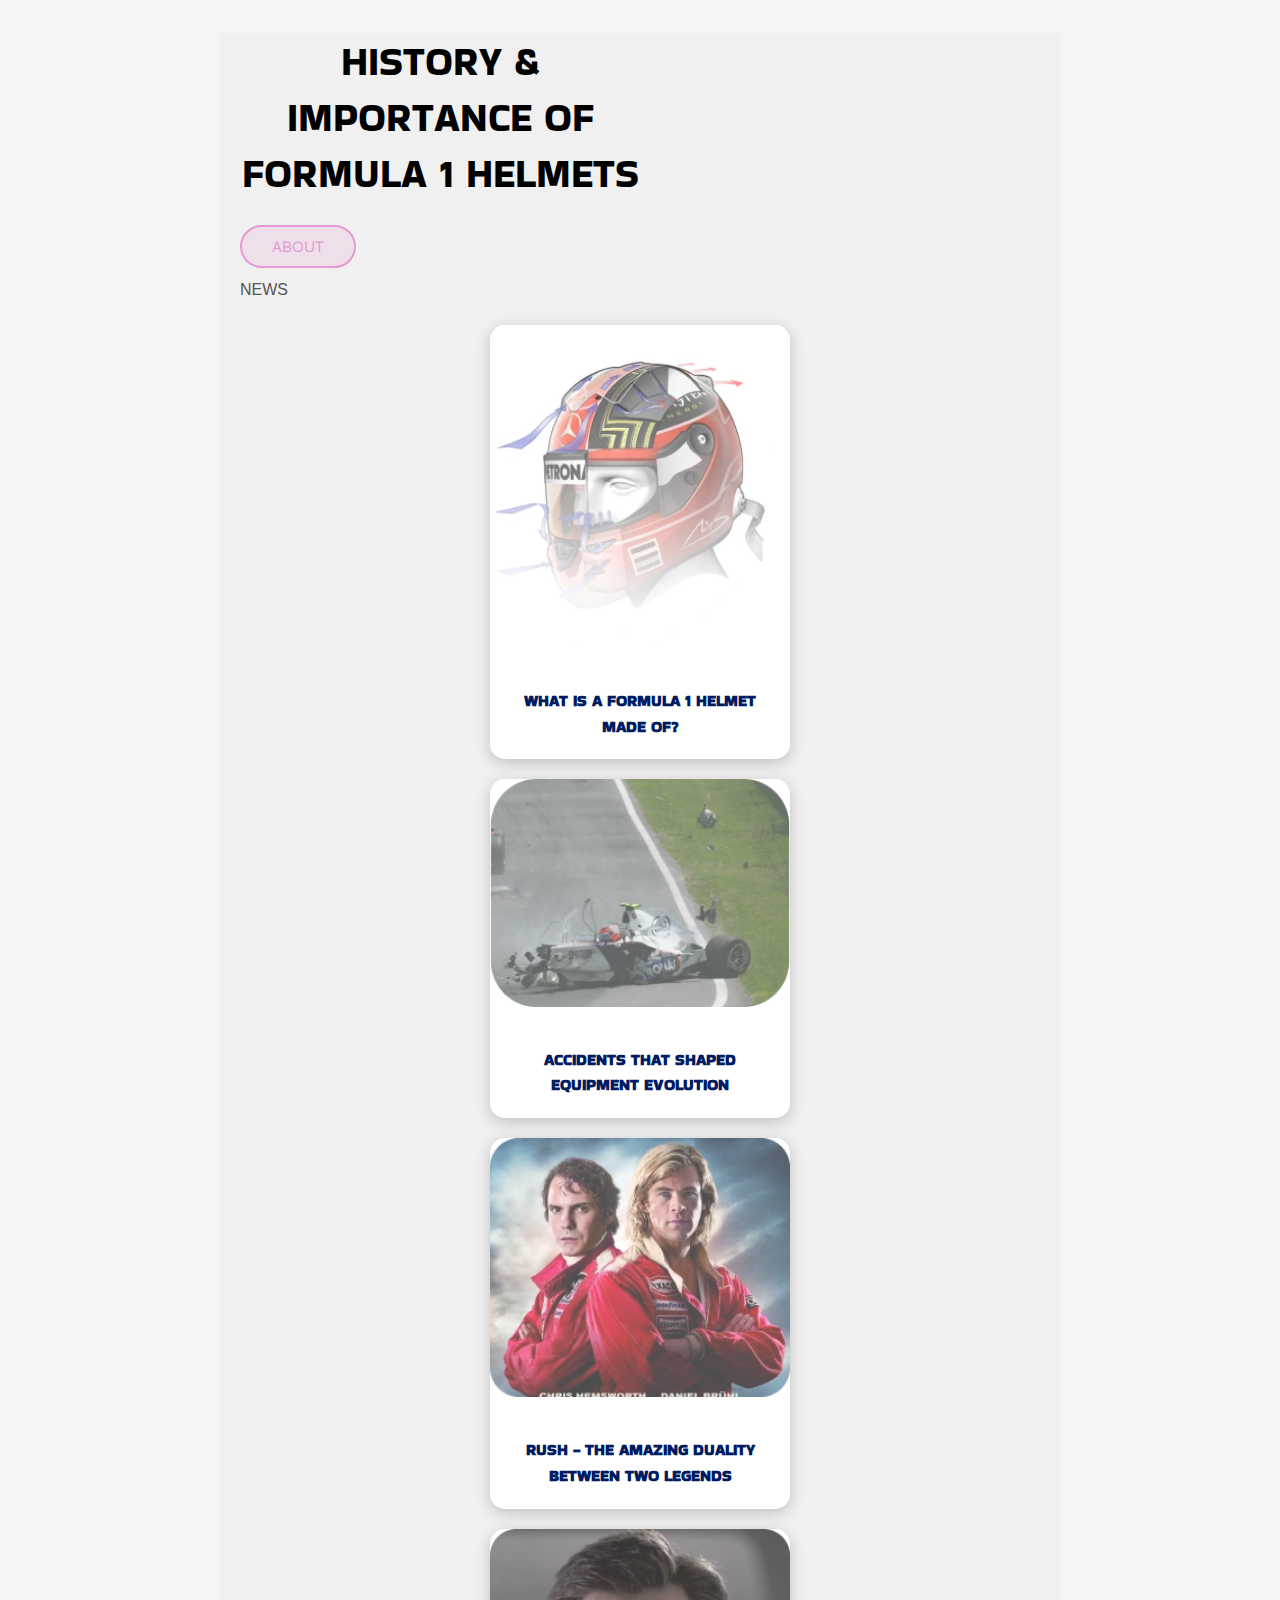
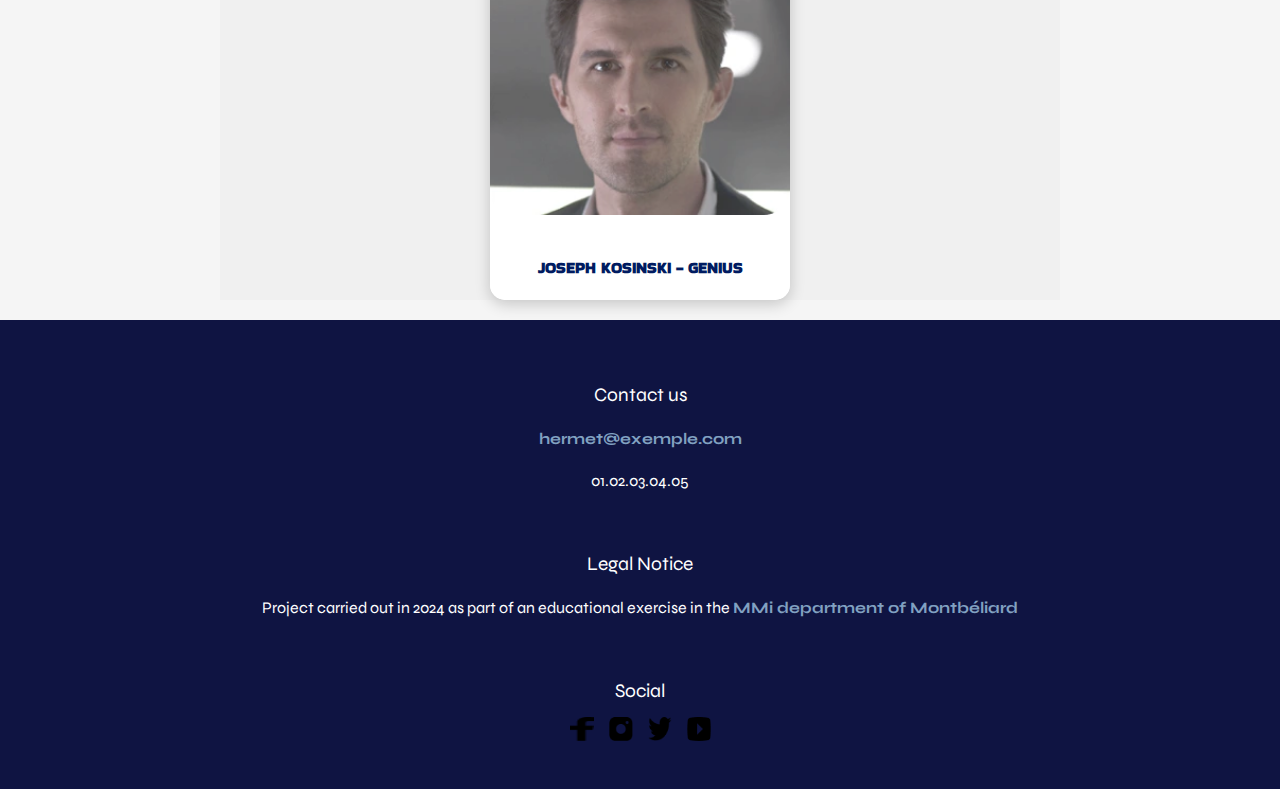
==== en/landingpage.html @ 0acca0cc "versions anglaises" ====
<!DOCTYPE html>
<html lang="en">
<head>
    <meta charset="UTF-8">
    <meta name="viewport" content="width=device-width, initial-scale=1.0">
    <title>Helmet History</title>
    <link rel="stylesheet" href="/src/css/style.css">
    <script type="module" src="/src/js/script.js"></script>
    </head>
<body>
    
    <header class="header">
        <video class="video-background" autoplay muted loop>
            <source src="http://geiss-solene.fr/videos/background_header.mp4" type="video/mp4">
            Your browser does not support the video tag.
        </video>
        <button class="menu-btn" aria-expanded="false" aria-controls="menu">
            <span class="menu-btn__icon">❯</span>
        </button>
        <nav class="menu" id="menu" aria-hidden="true">

            <h2 class="menu__title">MENU</h2>
            <ul class="menu__list">
                <li><a href="/index.html" class="menu__link">HOME</a></li>
                <li><a href="/fr/casque_futur.html" class="menu__link">THE HELMET OF THE FUTURE</a></li>
                <li><a href="/fr/histoire.html" class="menu__link">THE HISTORY OF HELMETS</a></li>
                <li><a href="/fr/article1.html" class="menu__link">THE COMPOSITION OF A HELMET</a></li>
                <li><a href="/fr/accidents.html" class="menu__link">ACCIDENTS</a></li>
                <li><a href="/fr/rush.html" class="menu__link">RUSH</a></li>
                <li><a href="#" class="menu__link">JOSEPH KOSINSKI</a></li>
                <li><a href="#" class="menu__link">EXTERNAL LINKS</a></li>
            </ul>
            <p class="menu__contact"><a href="#" class="menu__link">Contact us</a></p>
        </nav>
        <img class="helmet_arai" src="/assets/img/casque_opacite_arai.webp.webp" alt="Helmet">
        <h1 class="header__title">THE HELMET OF THE FUTURE</h1>
        <a href="/fr/casque_futur.html" class="button header__button">LEARN MORE</a>

    </header>

    <!-- Main Content Section -->
    <main class="main-content">
        <h2 class="main-content__title">HISTORY & IMPORTANCE OF FORMULA 1 HELMETS</h2>
        <a href="#" class="button main-content__button2">ABOUT</a>
        <div class="divider main-content__divider"></div>
        <p class="main-content__text">NEWS</p>
        <div class="divider main-content__divider"></div>

        <!-- Articles Section -->
        <section class="articles">
            <a href="article1.html" class="card">
                <div class="card__image-wrapper1">
                    <img src="/assets/img/article_1.webp" alt="Helmet in Formula 1" class="card__image">
                </div>
                <div class="card__content">
                    <h3 class="card__title">WHAT IS A FORMULA 1 HELMET MADE OF?</h3>
                </div>
            </a>
            
            </div>
            <div class="card">
                <div class="card__image-wrapper2">
                    <img src="/assets/img/article_2.webp" alt="Helmet in Formula 1" class="card__image">
                </div>
                <div class="card__content">
                    <h3 class="card__title">ACCIDENTS THAT SHAPED EQUIPMENT EVOLUTION</h3>
                </div>
            </div>
            <div class="card">
                <div class="card__image-wrapper3">
                    <img src="/assets/img/article_3.webp" alt="Helmet in Formula 1" class="card__image">
                </div>
                <div class="card__content">
                    <h3 class="card__title">RUSH - THE AMAZING DUALITY BETWEEN TWO LEGENDS</h3>
                </div>
            </div>
            <div class="card">
                <div class="card__image-wrapper4">
                    <img src="/assets/img/article_4.webp" alt="Helmet in Formula 1" class="card__image">
                </div>
                <div class="card__content">
                    <h3 class="card__title">JOSEPH KOSINSKI - GENIUS</h3>
                </div>
            </div>
                        
        </section>
    </main>

    <footer class="footer">
        <div class="footer__contact">
            <h3 class="footer__title">Contact us</h3>
            <p><a href="mailto:hermet@exemple.com" class="footer__link">hermet@exemple.com</a></p>
            <p>01.02.03.04.05</p>
        </div>
        <div class="footer__legal">
            <h3 class="footer__title">Legal Notice</h3>
            <p>
                Project carried out in 2024 as part of an educational exercise in the
                <a href="#" class="footer__link">MMi department of Montbéliard</a>
            </p>
        </div>
        <div class="footer__social">
            <h3 class="footer__title">Social</h3>
            <div class="footer__icons">
                <a href="#" class="footer__icon"><img src="/assets/img/bxl-facebook.png" alt="Facebook"></a>
                <a href="#" class="footer__icon"><img src="/assets/img/instagram-logo.png" alt="Instagram"></a>
                <a href="#" class="footer__icon"><img src="/assets/img/bxl-twitter.png" alt="Twitter"></a>
                <a href="#" class="footer__icon"><img src="/assets/img/youtube-logo.png" alt="YouTube"></a>
            </div>
        </div>
    </footer>
    
</body>
</html>
---- src/css/style.css ----
@import url('https://fonts.googleapis.com/css2?family=Bakbak+One&family=Syne:wght@400..800&display=swap');

/* Base */
@import "/assets/components/menu.css";
@import "/assets/components/media.css";

/* Layout */
@import "/assets/components/header.css";
@import "/assets/components/footer.css";

/* src */
@import "/src/css/main.css";
@import "/src/css/normalize.css";
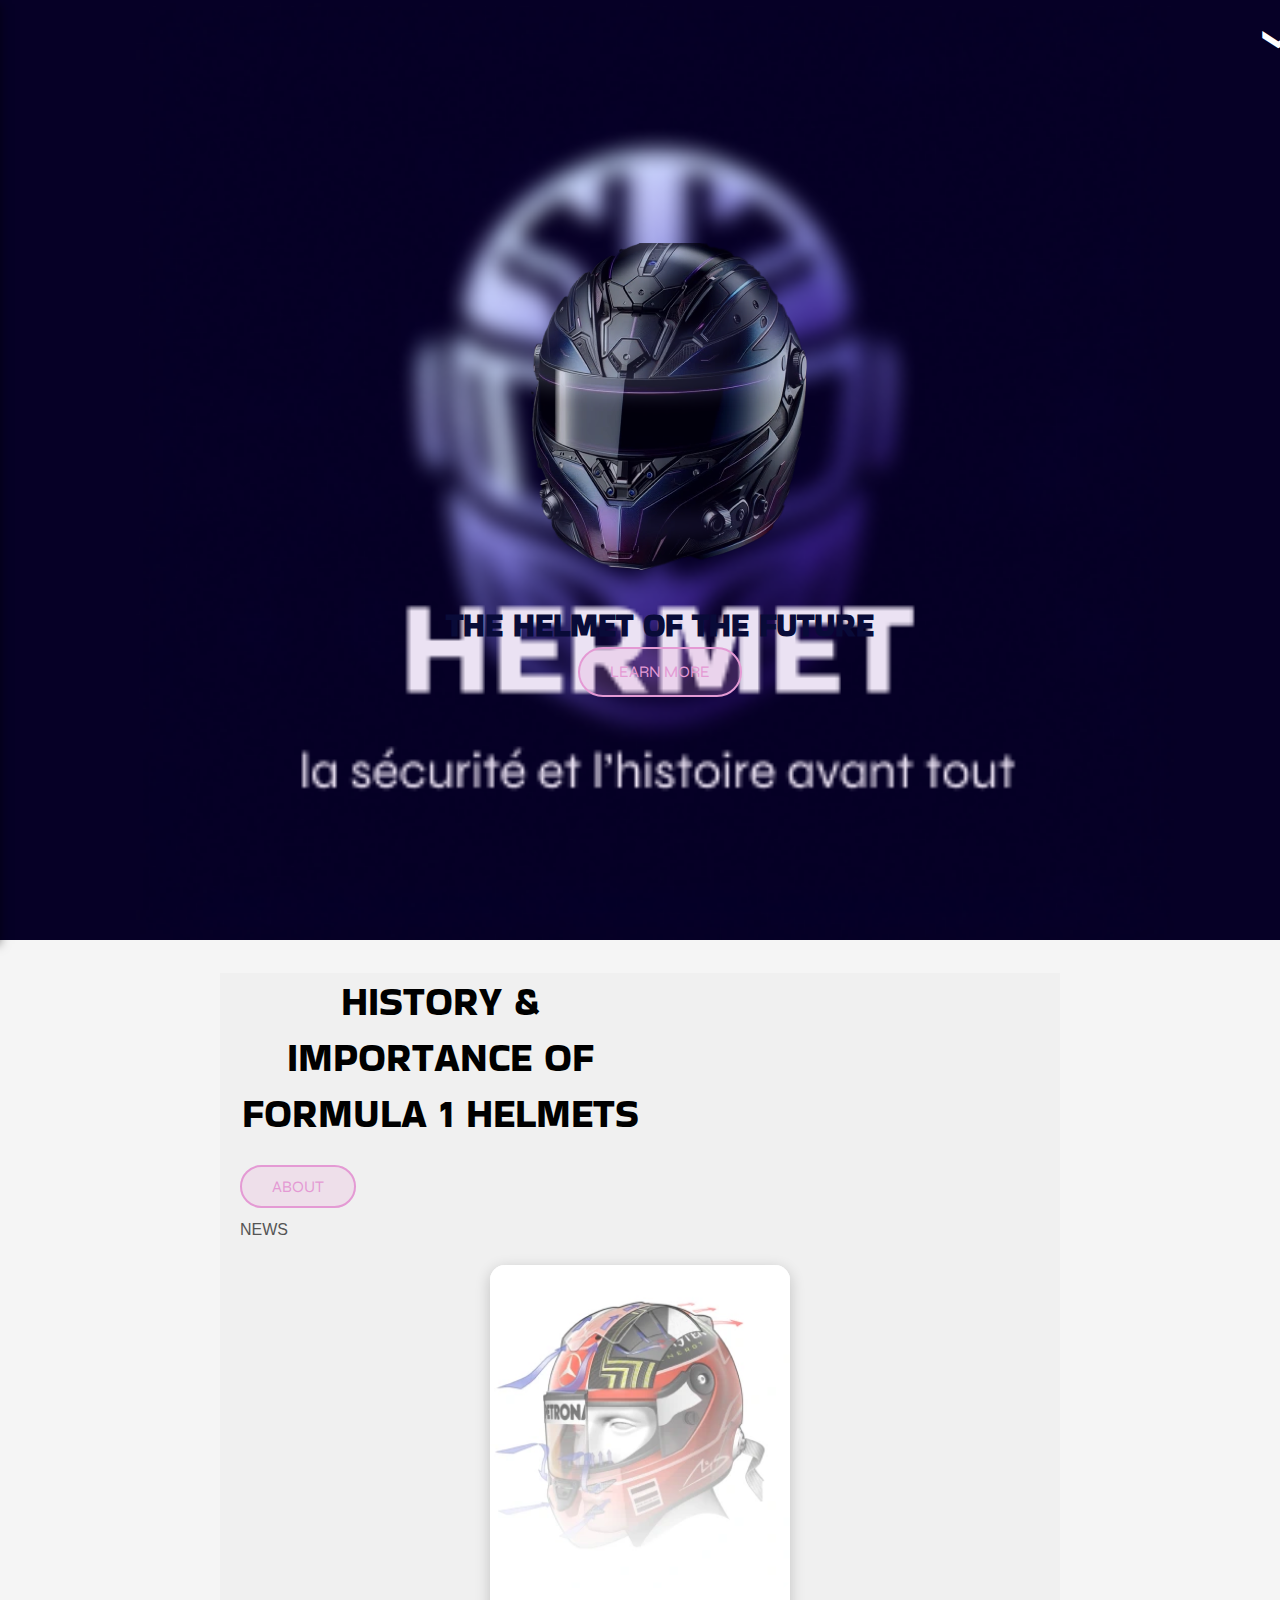
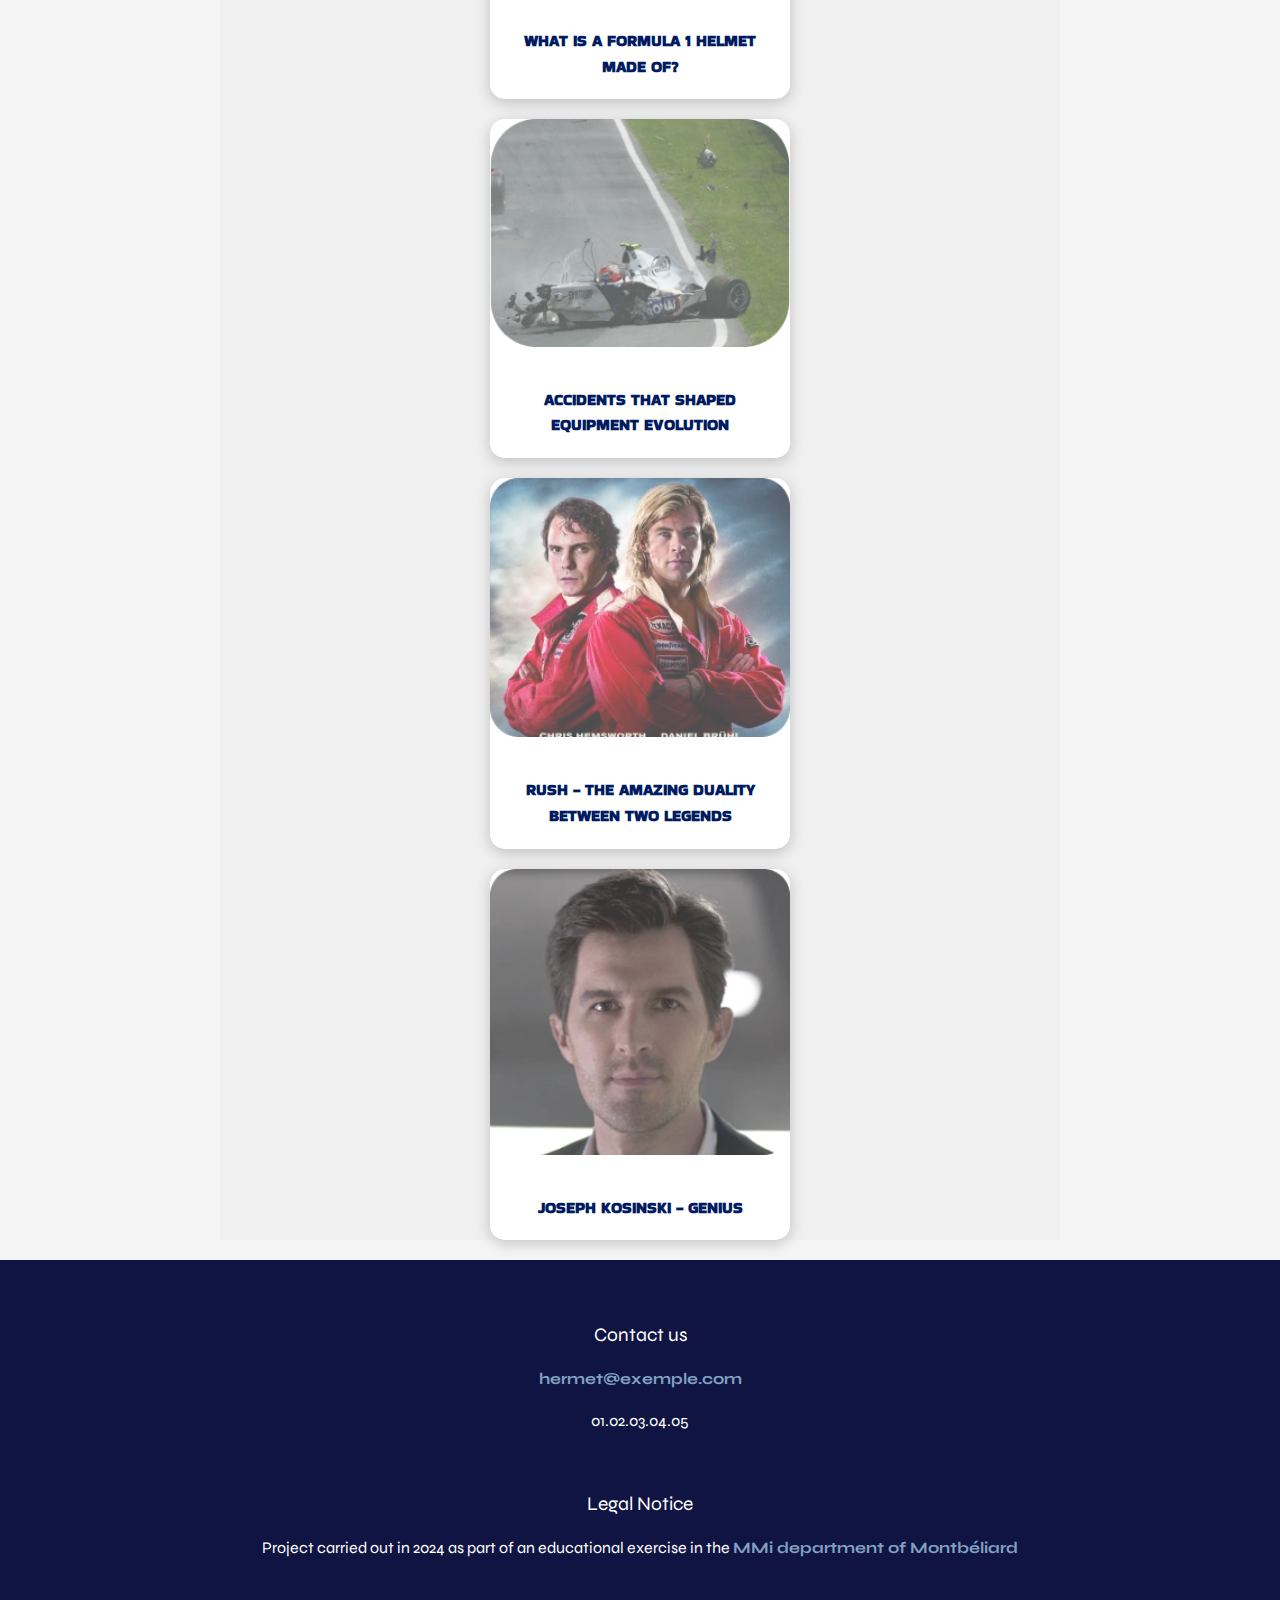
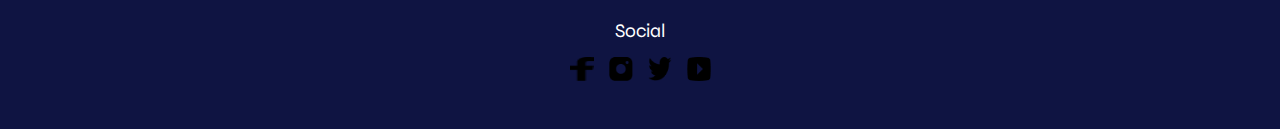
==== commit 258356ae: "fr" ====
--- a/en/landingpage.html
+++ b/en/landingpage.html
@@ -29,6 +29,7 @@
                 <li><a href="/fr/rush.html" class="menu__link">RUSH</a></li>
                 <li><a href="#" class="menu__link">JOSEPH KOSINSKI</a></li>
                 <li><a href="#" class="menu__link">EXTERNAL LINKS</a></li>
+                <li><a href="/index.html" class="menu__link">FRANCAIS</a></li>
             </ul>
             <p class="menu__contact"><a href="#" class="menu__link">Contact us</a></p>
         </nav>
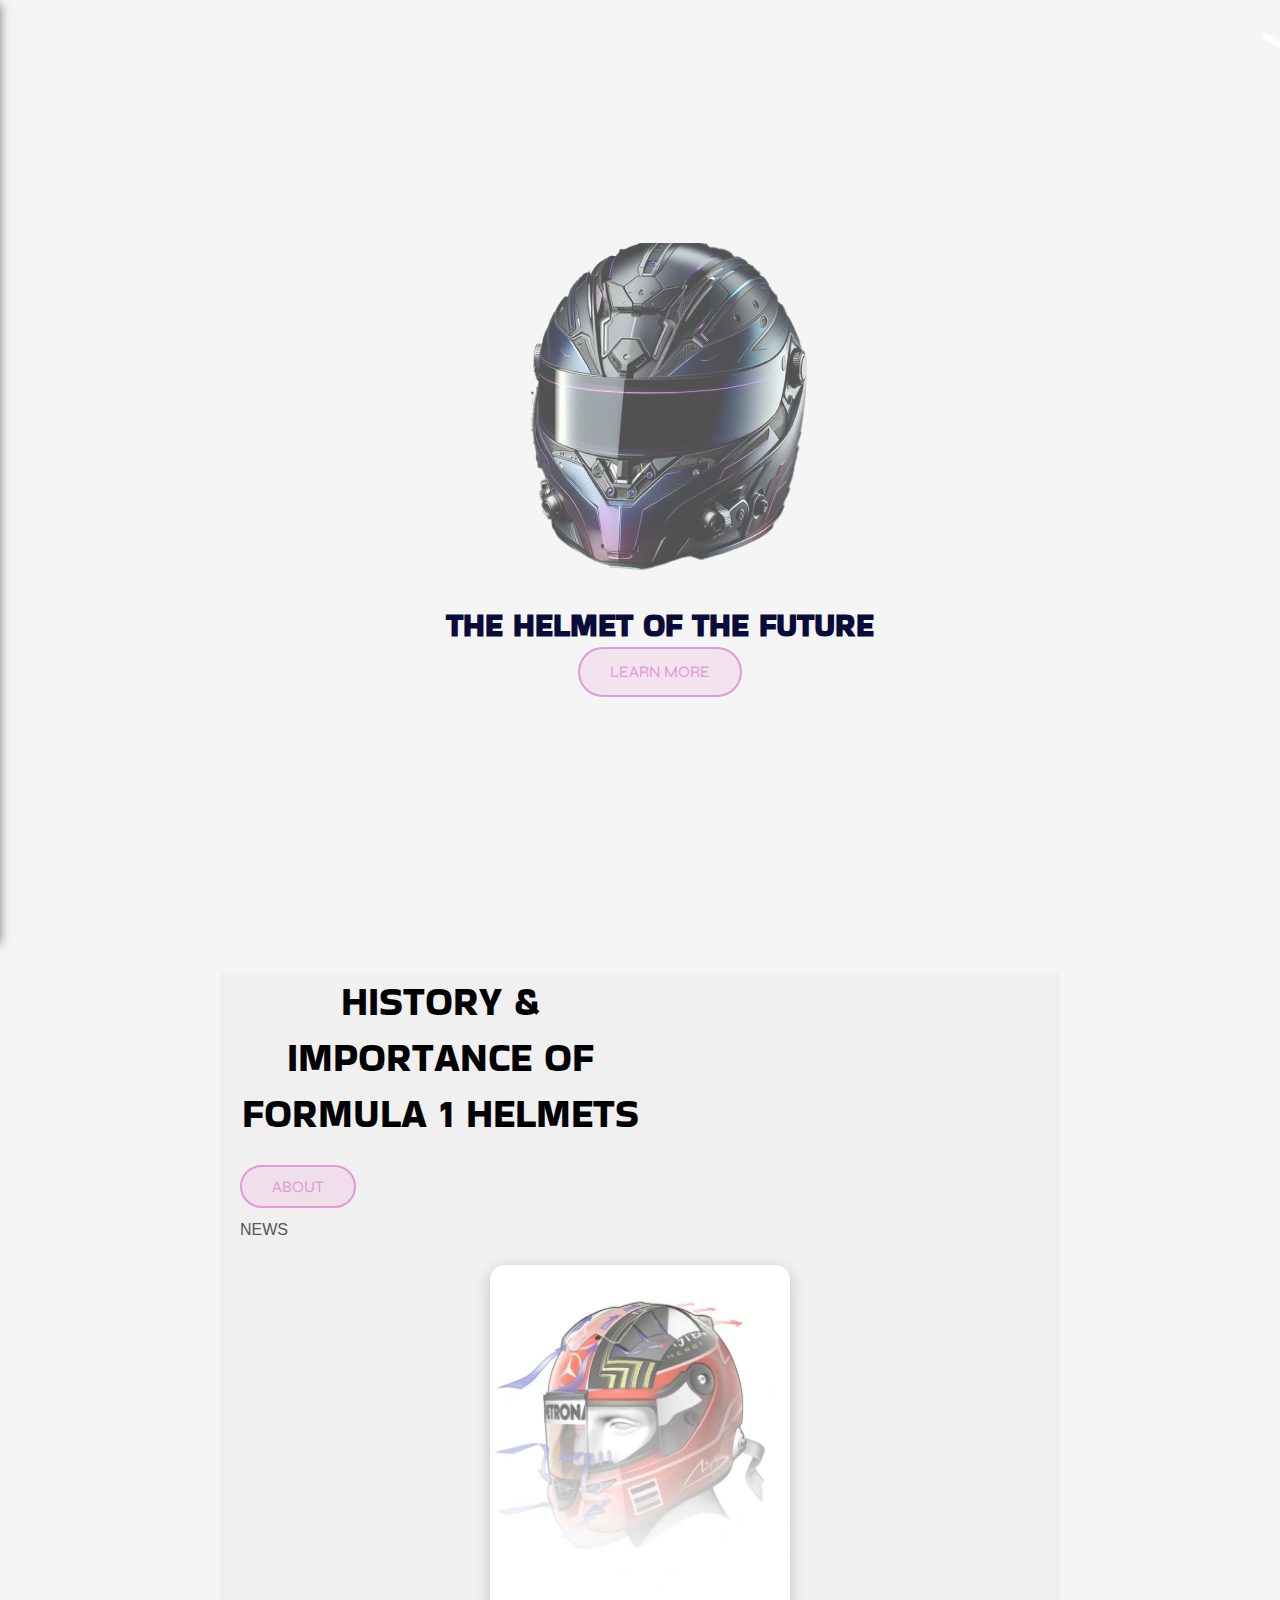
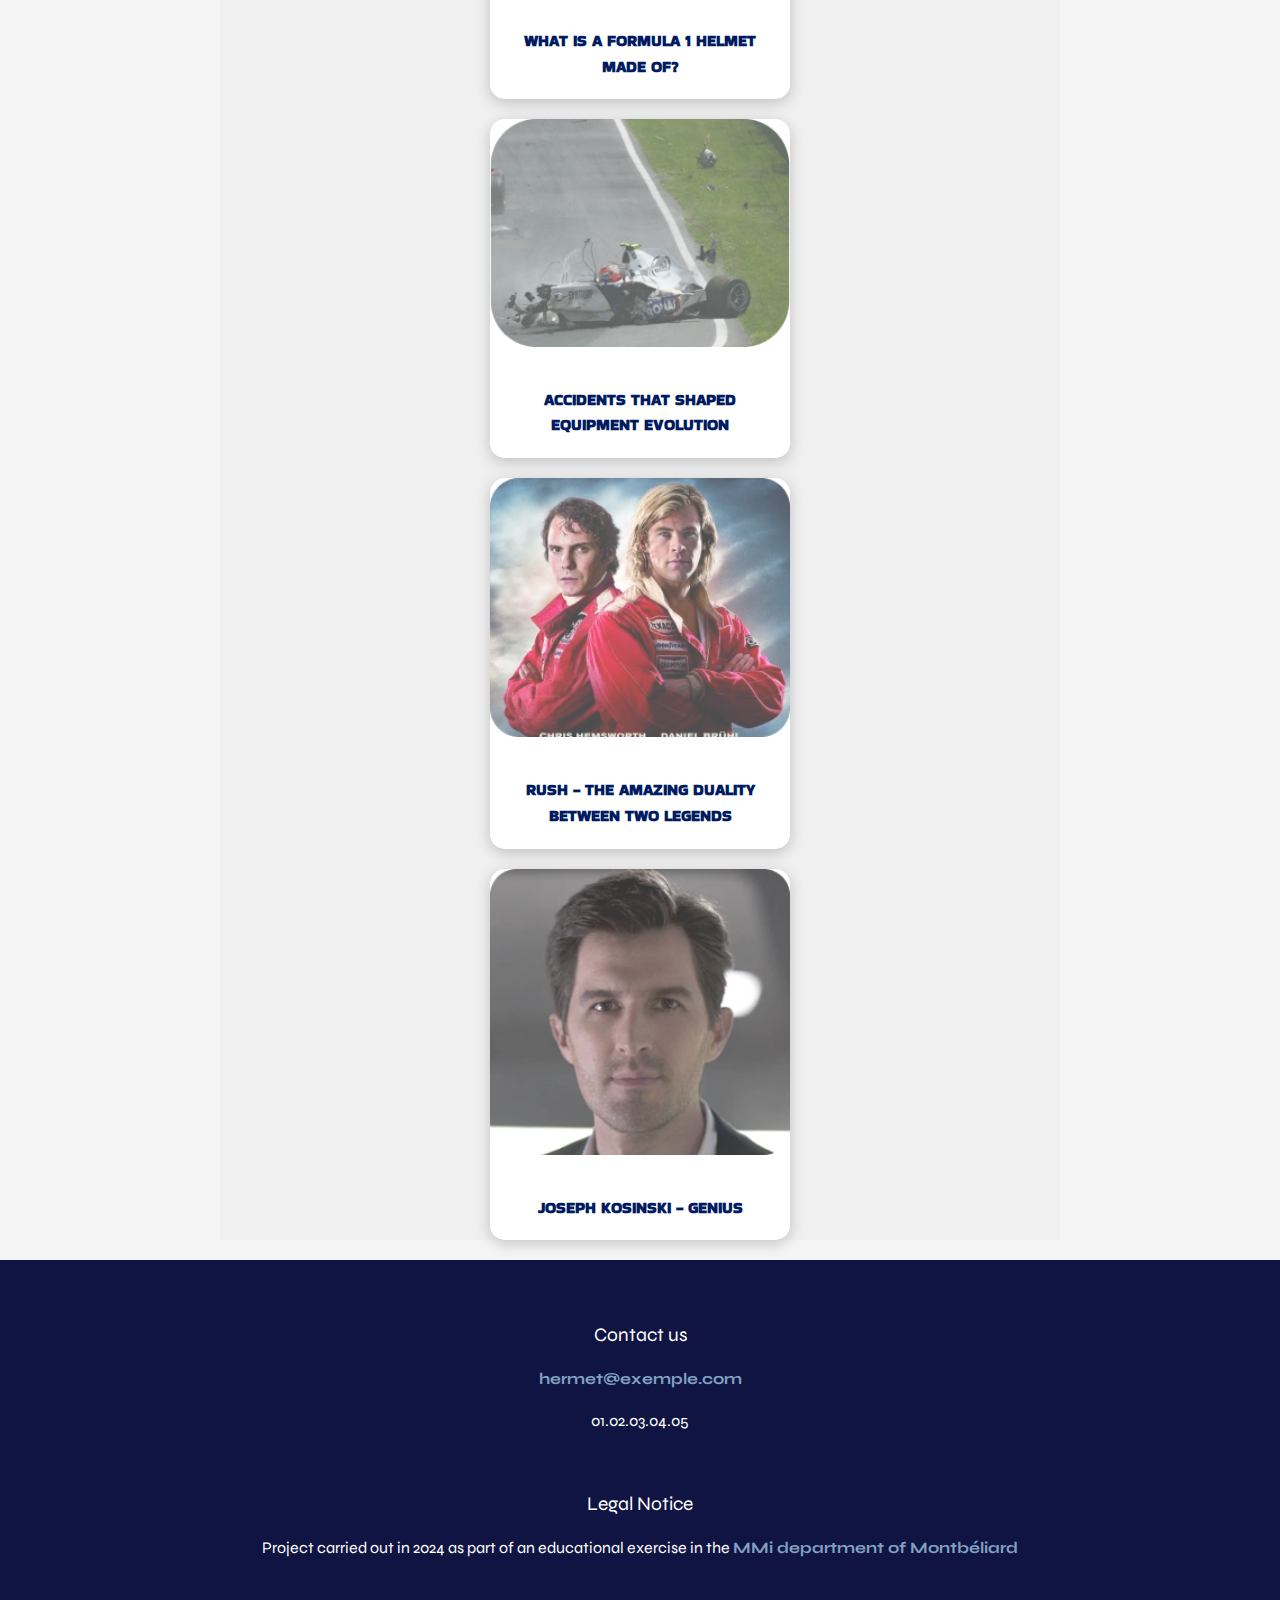
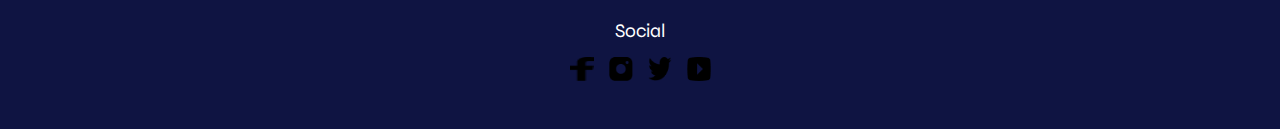
==== commit f77058ba: "efzruaegebhfdu" ====
--- a/en/landingpage.html
+++ b/en/landingpage.html
@@ -9,7 +9,7 @@
     </head>
 <body>
     
-    <header class="header">
+    <header class="header header__index">
         <video class="video-background" autoplay muted loop>
             <source src="http://geiss-solene.fr/videos/background_header.mp4" type="video/mp4">
             Your browser does not support the video tag.
